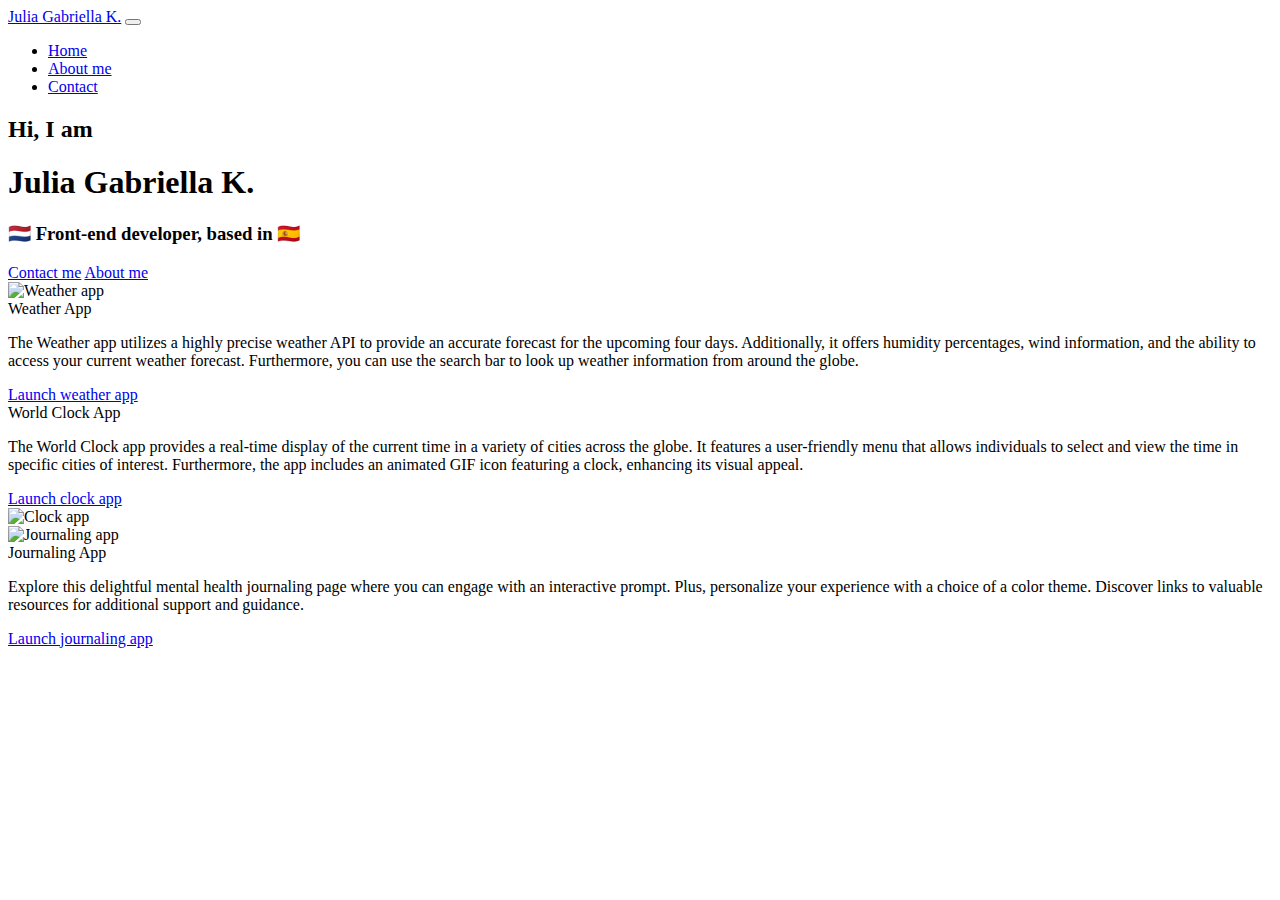
==== index.html @ fe131f0d "Added changes to make the site SEO friendly" ====
<!DOCTYPE html>
<html lang="en">
  <head>
    <meta charset="UTF-8" />
    <meta http-equiv="X-UA-Compatible" content="IE=edge" />
    <meta name="viewport" content="width=device-width, initial-scale=1.0" />
    <title>Front-End Developer - Julia Gabriella K.</title>
    <meta
      name="description"
      content="Introduction page and projects of a young future Front-end developer named Julia Gabriella K."
    />
    <link
      href="https://cdn.jsdelivr.net/npm/bootstrap@5.3.2/dist/css/bootstrap.min.css"
      rel="stylesheet"
      integrity="sha384-T3c6CoIi6uLrA9TneNEoa7RxnatzjcDSCmG1MXxSR1GAsXEV/Dwwykc2MPK8M2HN"
      crossorigin="anonymous"
    />
    <script
      src="https://cdn.jsdelivr.net/npm/bootstrap@5.3.2/dist/js/bootstrap.bundle.min.js"
      integrity="sha384-C6RzsynM9kWDrMNeT87bh95OGNyZPhcTNXj1NW7RuBCsyN/o0jlpcV8Qyq46cDfL"
      crossorigin="anonymous"
    ></script>
    <link rel="stylesheet" href="styles/style.css" />
  </head>
  <body>
    <nav class="navbar navbar-expand-lg bg-body-tertiary">
      <div class="container-fluid ps-5">
        <a class="navbar-brand" href="index.html">Julia Gabriella K.</a>
        <button
          class="navbar-toggler"
          type="button"
          data-bs-toggle="collapse"
          data-bs-target="#navbarNav"
          aria-controls="navbarNav"
          aria-expanded="false"
          aria-label="Toggle navigation"
        >
          <span class="navbar-toggler-icon"></span>
        </button>
        <div class="collapse navbar-collapse" id="navbarNav">
          <ul class="navbar-nav">
            <li class="nav-item">
              <a
                class="nav-link"
                aria-current="page"
                href="index.html"
                title="Home"
                >Home</a
              >
            </li>
            <li class="nav-item">
              <a class="nav-link" href="about.html" title="About me"
                >About me</a
              >
            </li>
            <li class="nav-item">
              <a class="nav-link" href="about.html#contact" title="Contact"
                >Contact</a
              >
            </li>
          </ul>
        </div>
      </div>
    </nav>

    <h2>Hi, I am</h2>
    <h1>Julia Gabriella K.</h1>
    <h3>🇳🇱 Front-end developer, based in 🇪🇸</h3>
    <div class="navigation-links">
      <a href="about.html#contact" class="contact-link">Contact me</a>
      <a href="about.html" class="about-link">About me</a>
    </div>

    <div class="container">
      <div class="row mt-4">
        <div class="col-sm-6">
          <img
            src="images/weather.png"
            class="img-fluid rounded"
            title="Weather app"
          />
        </div>
        <div class="col-sm-6">
          <div class="app-name">Weather App</div>
          <p class="app-descriptions">
            The Weather app utilizes a highly precise weather API to provide an
            accurate forecast for the upcoming four days. Additionally, it
            offers humidity percentages, wind information, and the ability to
            access your current weather forecast. Furthermore, you can use the
            search bar to look up weather information from around the globe.
          </p>
          <div class="mt-5">
            <a
              href="https://weather-plus-project.netlify.app/"
              target="_blank"
              class="launch-links"
              title="Launch weather app"
              >Launch weather app</a
            >
          </div>
        </div>
      </div>
      <div class="row mt-5">
        <div class="col-sm-6">
          <div class="app-name">World Clock App</div>
          <p class="app-descriptions">
            The World Clock app provides a real-time display of the current time
            in a variety of cities across the globe. It features a user-friendly
            menu that allows individuals to select and view the time in specific
            cities of interest. Furthermore, the app includes an animated GIF
            icon featuring a clock, enhancing its visual appeal.
          </p>
          <div class="mt-5">
            <a
              href="https://worlds-clock-project.netlify.app/index.html"
              target="_blank"
              class="launch-links"
              title="Launch clock app"
              >Launch clock app</a
            >
          </div>
        </div>
        <div class="col-sm-6">
          <img
            src="images/clock.png"
            class="img-fluid rounded"
            title="Clock app"
          />
        </div>
      </div>
      <div class="row mt-5">
        <div class="col-sm-6">
          <img
            src="images/journaling.png"
            class="img-fluid rounded"
            title="Journaling app"
          />
        </div>
        <div class="col-sm-6">
          <div class="app-name">Journaling App</div>
          <p class="app-descriptions">
            Explore this delightful mental health journaling page where you can
            engage with an interactive prompt. Plus, personalize your experience
            with a choice of a color theme. Discover links to valuable resources
            for additional support and guidance.
          </p>
          <div class="mt-5">
            <a
              href="https://www.shecodes.io/cohorts/shecodes-basics-add-on-7a5f8b01-70ad-4280-a486-8e70f86945bf/projects/1444187"
              target="_blank"
              class="launch-links"
              title="Launch journaling app"
              >Launch journaling app</a
            >
          </div>
        </div>
      </div>
    </div>
  </body>
</html>
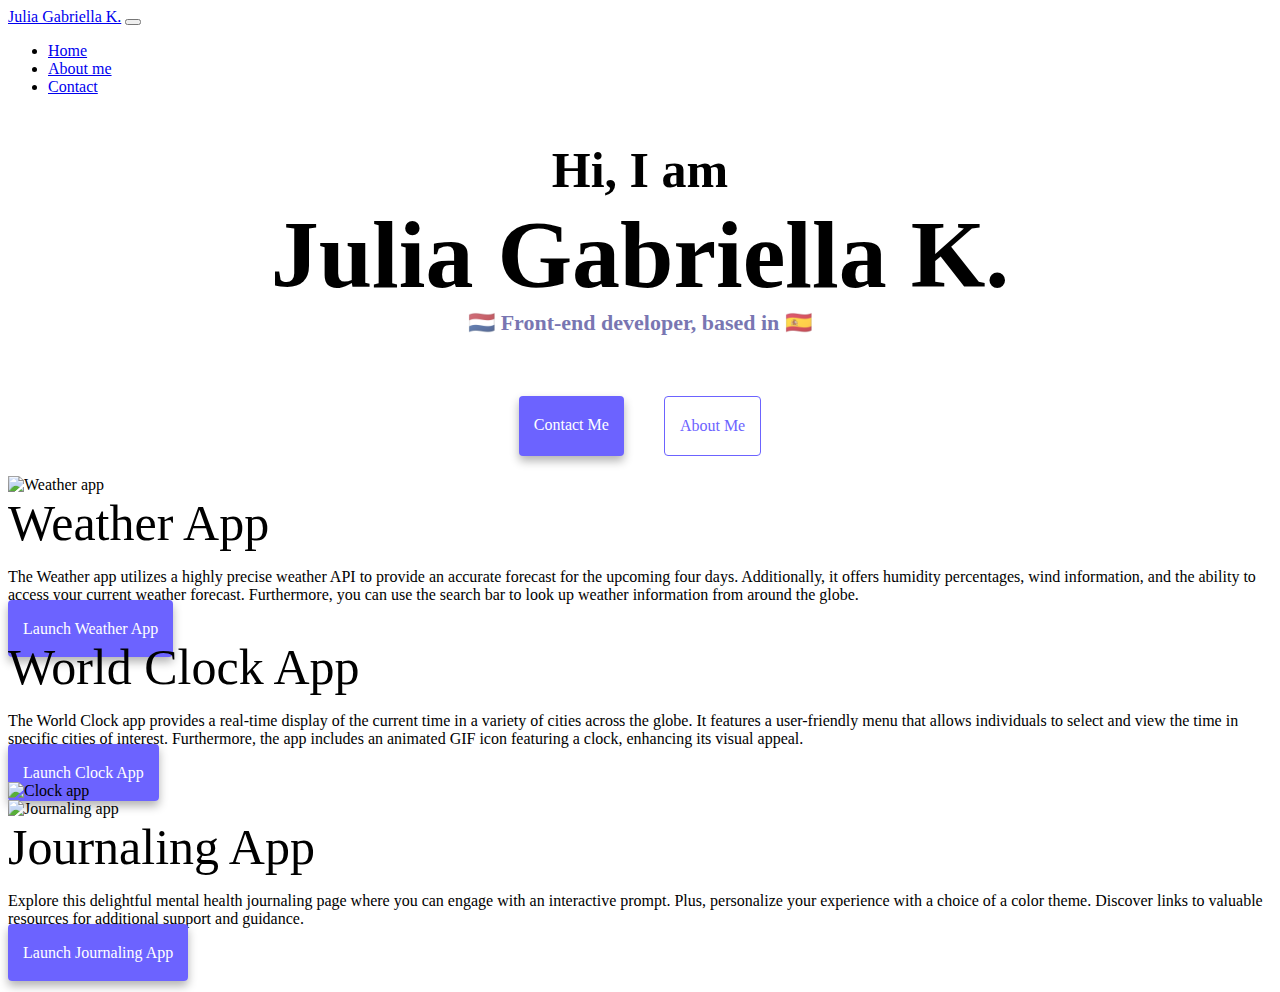
==== commit 3d8cd342: "Added scale and bootstrap to the launch links" ====
--- a/index.html
+++ b/index.html
@@ -93,7 +93,7 @@
             <a
               href="https://weather-plus-project.netlify.app/"
               target="_blank"
-              class="launch-links"
+              class="btn launch-links"
               title="Launch weather app"
               >Launch weather app</a
             >
@@ -114,7 +114,7 @@
             <a
               href="https://worlds-clock-project.netlify.app/index.html"
               target="_blank"
-              class="launch-links"
+              class="btn launch-links"
               title="Launch clock app"
               >Launch clock app</a
             >
@@ -148,7 +148,7 @@
             <a
               href="https://www.shecodes.io/cohorts/shecodes-basics-add-on-7a5f8b01-70ad-4280-a486-8e70f86945bf/projects/1444187"
               target="_blank"
-              class="launch-links"
+              class="btn launch-links"
               title="Launch journaling app"
               >Launch journaling app</a
             >
--- a/styles/style.css
+++ b/styles/style.css
@@ -0,0 +1,148 @@
+:root {
+  --primary-color: #6c63ff;
+  --secondary-color: #f5f2fe;
+  --tertiary-color: #413d92;
+  --box-shadow: 0 5px 10px rgba(0, 0, 0, 0.3);
+}
+
+body {
+  margin-bottom: 30px;
+}
+
+h1,
+h2,
+h3 {
+  text-align: center;
+  margin: 0;
+}
+
+h1 {
+  font-size: 96px;
+}
+
+h2 {
+  font-size: 50px;
+  margin-top: 45px;
+}
+
+h3 {
+  font-size: 22px;
+  opacity: 0.7;
+  color: #413d92;
+}
+
+.about-paragraph {
+  padding: 20px;
+  border-radius: 4px;
+  font-size: 18px;
+  line-height: 1.5;
+  text-align: center;
+  margin: 30px 0;
+}
+
+.navigation-links {
+  display: flex;
+  margin-top: 40px;
+  justify-content: center;
+}
+
+.navigation-links a {
+  margin: 20px;
+  border-radius: 4px;
+  padding: 20px 15px;
+  text-decoration: none;
+  text-transform: capitalize;
+}
+
+.contact-link {
+  background: var(--primary-color);
+  box-shadow: var(--box-shadow);
+  color: white;
+  transition: all 150ms ease-in-out;
+}
+
+.about-link {
+  color: var(--primary-color);
+  border: 1px solid var(--primary-color);
+  transition: all 150ms ease-in-out;
+}
+
+.contact-link:hover {
+  color: var(--tertiary-color);
+  transform: scale(1.1);
+}
+
+.about-link:hover {
+  color: var(--tertiary-color);
+  transform: scale(1.1);
+}
+
+.email-link {
+  display: flex;
+  justify-content: center;
+  color: var(--primary-color);
+  font-size: 28px;
+  text-decoration: none;
+}
+
+.email-link:hover {
+  text-decoration: underline;
+}
+
+.app-name {
+  font-size: 50px;
+}
+
+.app-descriptions {
+  display: flex;
+  justify-content: flex-start;
+}
+
+.launch-links {
+  border-radius: 4px;
+  padding: 20px 15px;
+  text-decoration: none;
+  text-transform: capitalize;
+  background: var(--primary-color);
+  box-shadow: var(--box-shadow);
+  color: white;
+  transition: all 150ms ease-in-out;
+}
+
+.launch-links:hover {
+  transform: scale(1.1);
+  background: var(--primary-color);
+}
+
+.about-images {
+  object-fit: cover;
+  width: 500px;
+  box-shadow: var(--box-shadow);
+  border: 2px solid #ffffff;
+  transition: all 200ms ease-in-out;
+}
+
+.about-images:hover {
+  transform: scale(1.1);
+}
+
+.journaling-image {
+  height: 89%;
+}
+
+@media (max-width: 576px) {
+  h1 {
+    font-size: 50px;
+  }
+  img {
+    display: none;
+  }
+
+  body {
+    text-align: center;
+  }
+}
+
+#h2-contact {
+  color: #413d92;
+}
